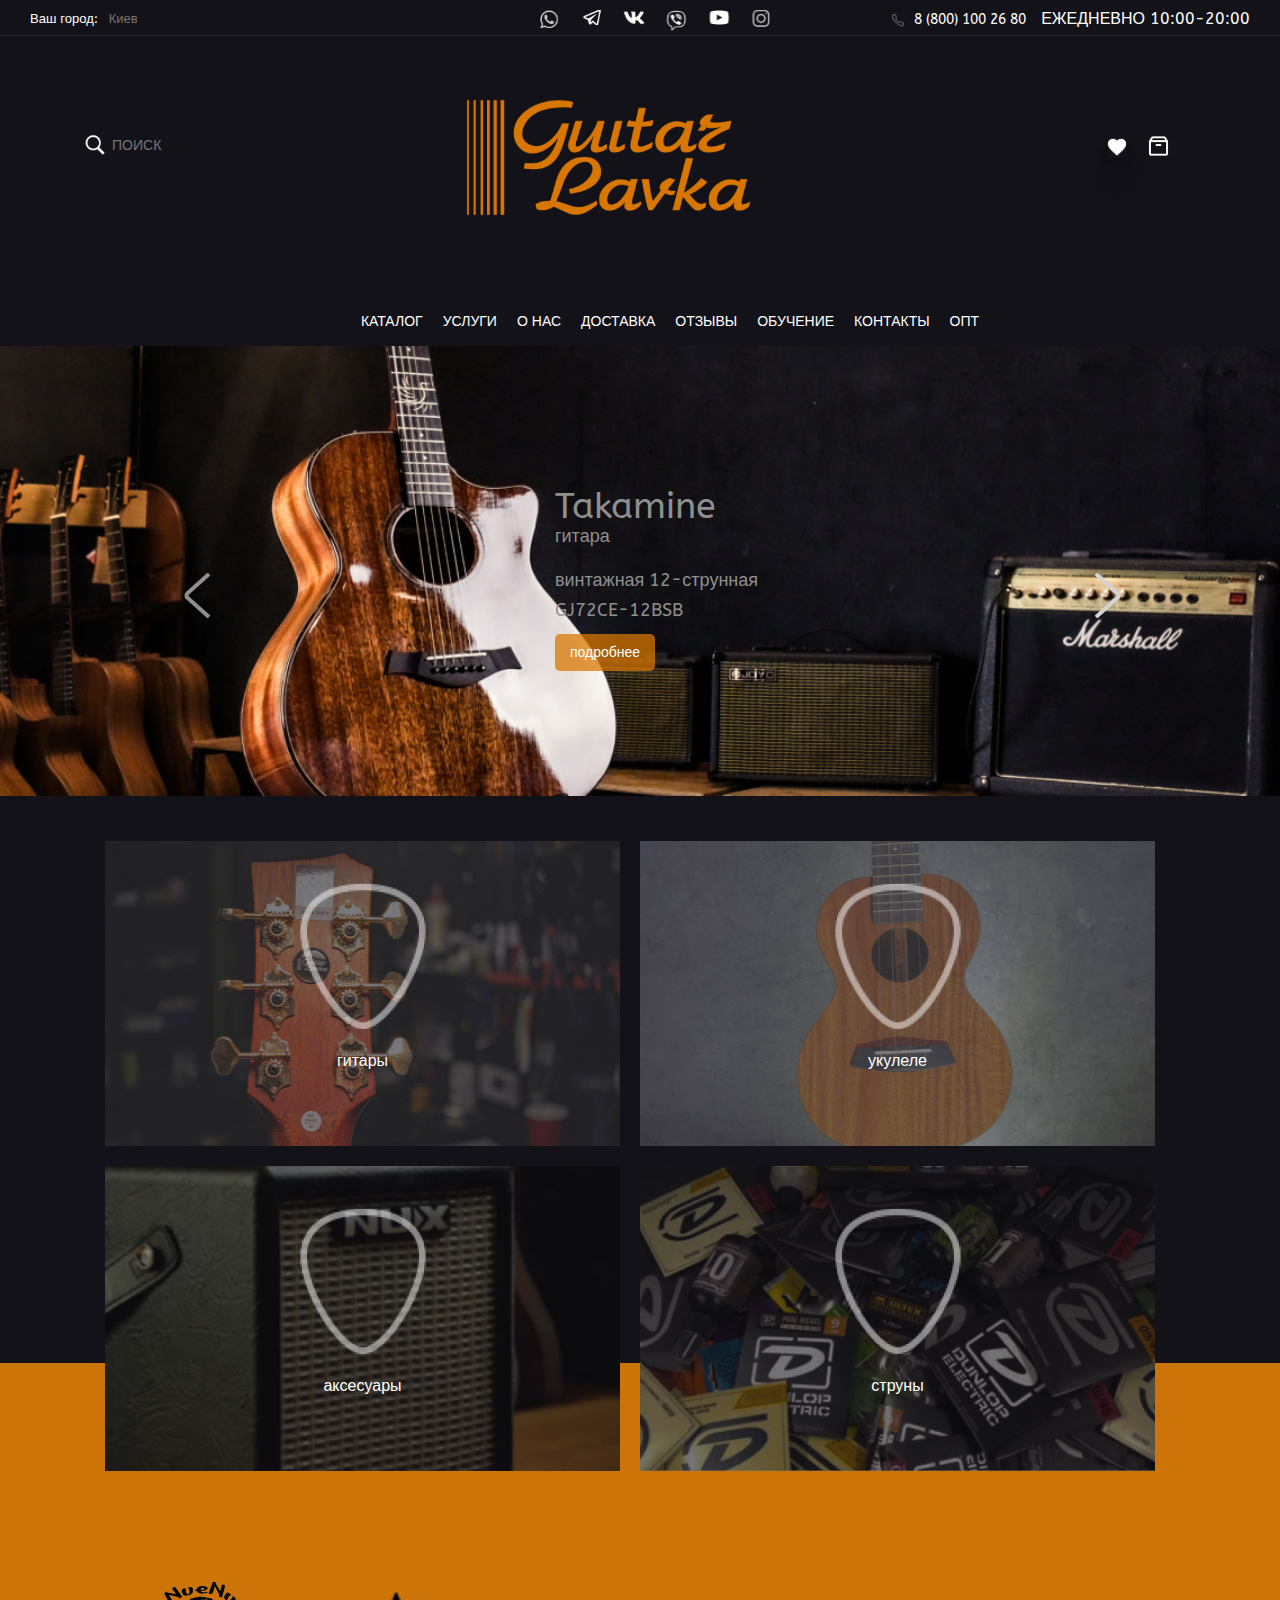
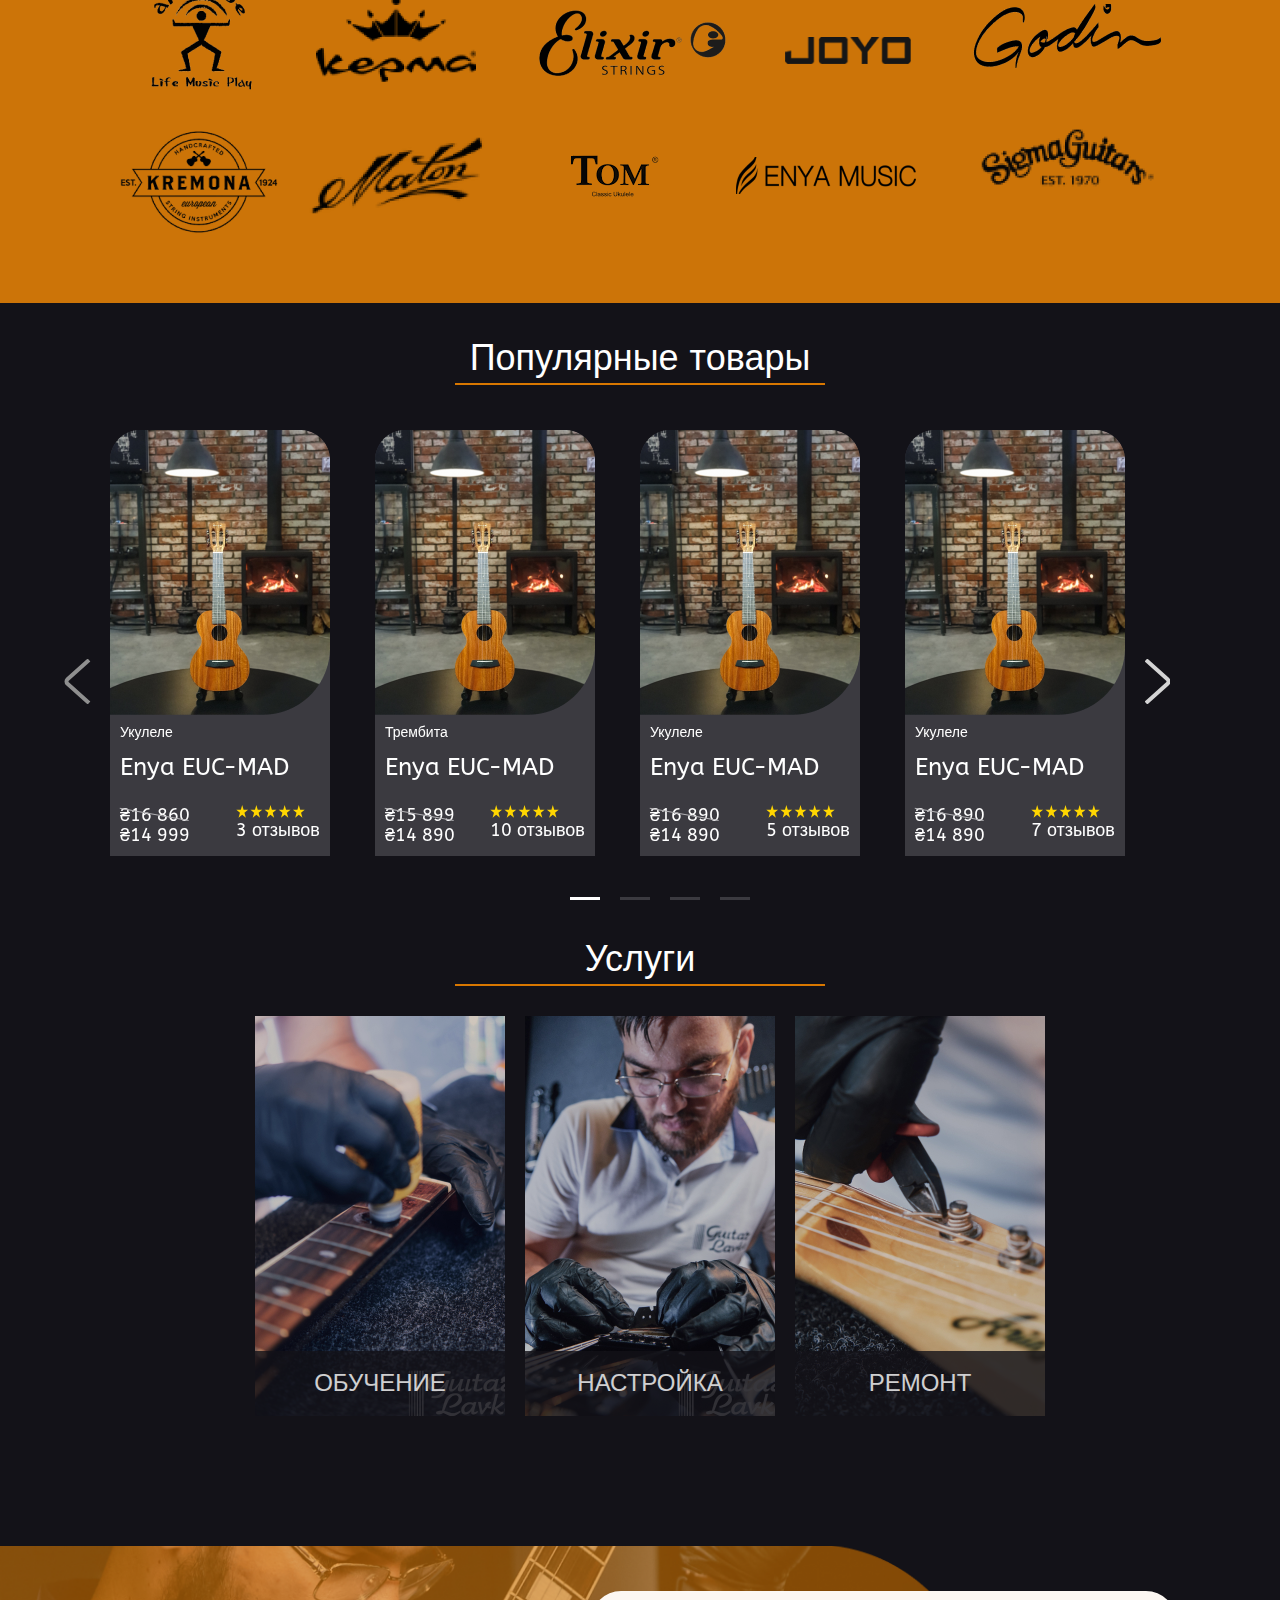
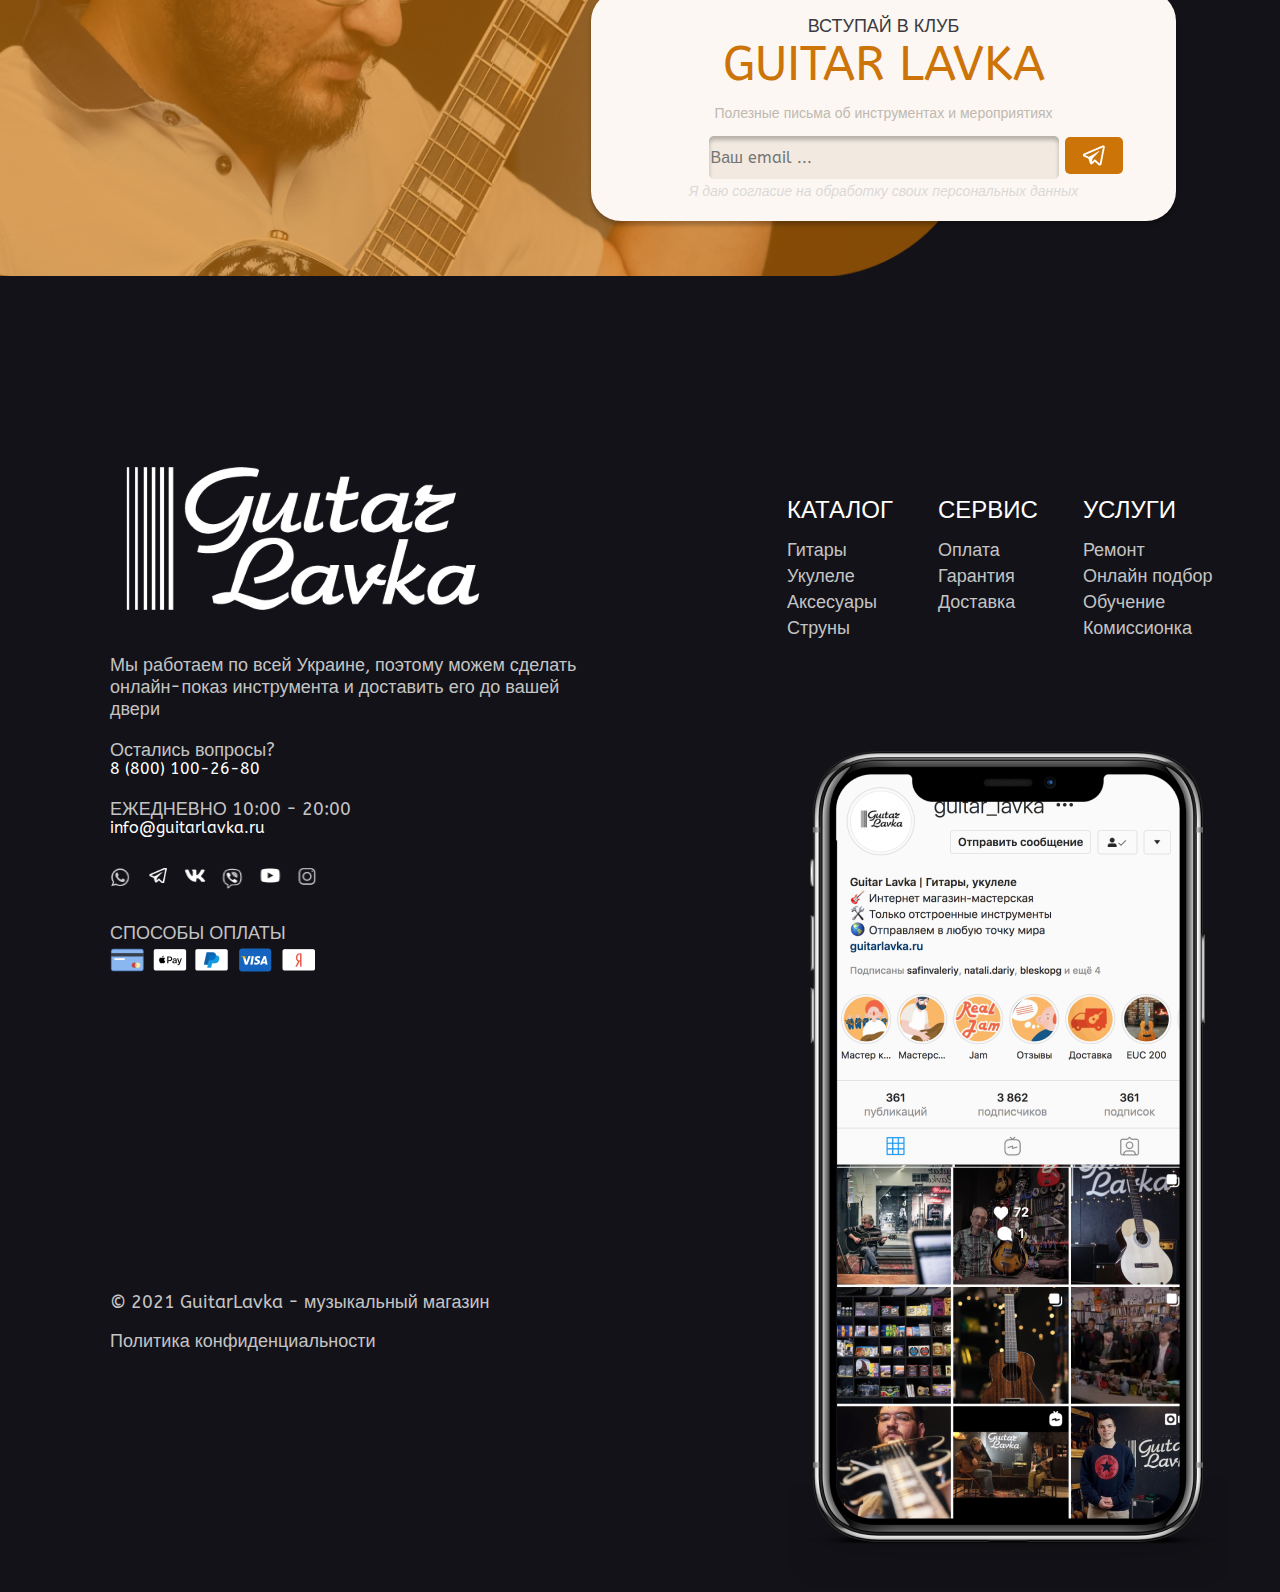
==== index.html @ f37e1b44 "Add files via upload" ====
<!DOCTYPE html>
<html lang="ru">

<head>
	<meta charset="UTF-8">
	<meta name="viewport" content="width=device-width, initial-scale=1.0">
	<meta http-equiv="X-UA-Compatible" content="ie=edge">
	<title>Guitar Lavka</title>
	<link rel="preconnect" href="https://fonts.googleapis.com">
	<link rel="preconnect" href="https://fonts.gstatic.com" crossorigin>
	<link href="https://fonts.googleapis.com/css2?family=ABeeZee&family=Doppio+One&display=swap" rel="stylesheet">
	<link rel="stylesheet" href="css/style.min.css">
</head>

<body>

	<header class="header">
		<div class="header__content">
			<div class="header__content-input">
				<form action="#" class="header__search-form">Ваш город:
					<input type="text" class="header__input" placeholder="Киев">
				</form>
			</div>
			<div class="header__socials">
				<ul class="header__socials-box">
					<li class="header__socials-list"><a href="#" class="header__socials-link">
							<img src="images/whatsapp.svg" alt="photo" class="footer__socials-img">
						</a></li>
					<li class="header__socials-list"><a href="#" class="header__socials-link">
							<img src="images/telegram.svg" alt="photo" class="footer__socials-img">
						</a></li>
					<li class="header__socials-list"><a href="#" class="header__socials-link">
							<img src="images/vkontakte.svg" alt="photo" class="footer__socials-img">
						</a></li>
					<li class="header__socials-list"><a href="#" class="header__socials-link">
							<img src="images/viber.svg" alt="photo" class="footer__socials-img">
						</a></li>
					<li class="header__socials-list"><a href="#" class="header__socials-link">
							<img src="images/youtube.svg" alt="photo" class="footer__socials-img">
						</a></li>
					<li class="header__socials-list"><a href="#" class="header__socials-link">
							<img src="images/instagram.svg" alt="photo" class="footer__socials-img">
						</a></li>
				</ul>
			</div>
			<div class="header__worktime">
				<a href="tel:88001002680" class="header__worktime-link"> 8 (800) 100 26 80</a> ЕЖЕДНЕВНО  10:00-20:00 </li>
			</div>
		</div>
	</header>
	 <section class="header__container">
		<div class="container">
			<div class="header__container-page">
				<div class="header__page-box">
					<form action="#" class="header__container-form">
						<input type="text" class="header__box-input" placeholder="ПОИСК">
					</form>
				</div>
				<div class="header__page-logo">
					<img src="images/guitar-logo.svg" alt="guitar-logo" class="page-logo">
				</div>
				<div class="header__page-widget">
					<div class="page__widget-heart">
						<img src="images/widget-heart.svg" alt="widget" class="widget-heart" id="root">
					</div>
					<div class="page__widget-box">
						<img src="images/widget-box.svg" alt="widget" class="widgetbox">
					</div>
				</div>
			</div>
			<nav class="header__page-menu">
				<ul class="page__menu-box">
					<li class="page__menu-list">
						<a href="catalog.html" class="page__menu-link">КАТАЛОГ</a>
					</li>
					<li class="page__menu-list">
						<a href="#" class="page__menu-link">УСЛУГИ</a>
					</li>
					<li class="page__menu-list">
						<a href="#" class="page__menu-link">О НАС</a>
					</li>
					<li class="page__menu-list">
						<a href="#" class="page__menu-link">ДОСТАВКА</a>
					</li>
					<li class="page__menu-list">
						<a href="#" class="page__menu-link">ОТЗЫВЫ</a>
					</li>
					<li class="page__menu-list">
						<a href="#" class="page__menu-link">ОБУЧЕНИЕ</a>
					</li>
					<li class="page__menu-list">
						<a href="#" class="page__menu-link">КОНТАКТЫ</a>
					</li>
					<li class="page__menu-list">
						<a href="#" class="page__menu-link">ОПТ</a>
					</li>
				</ul>
				<div class="box-menu">
					<div class="btnb not-active">
						<span class="burger__menu"></span>
						<span class="burger__menu"></span>
						<span class="burger__menu"></span>
					</div>
				</div>
			</nav>
		</div>
		<div class="header__container-slider">
			<div class="header__slider-box">
				<div class="header__slider-pic" style="background-image: url('./images/slider-guitar-bg.jpg');">
					<div class="header__slider-inner">
						<h3 class="header__slider-title">Takamine</h3>
						<h6 class="header__slider-subtitle">гитара</h6>
						<p class="header__slider-text">винтажная 12-струнная
							GJ72CE-12BSB</p>
						<a href="#" class="header__slider-btn">подробнее</a>
					</div>
				</div>
			</div>
			<div class="header__slider-box">
				<div class="header__slider-pic" style="background-image: url('./images/slider-kempa-bg.jpg');">
					<div class="header__slider-inner">
						<h3 class="header__slider-title">Trembita</h3>
						<h6 class="header__slider-subtitle">гитара</h6>
						<p class="header__slider-text">винтажная 12-струнная
							GJ72CE-12BSB</p>
						<a href="#" class="header__slider-btn">подробнее</a>
					</div>
				</div>
			</div>
			<div class="header__slider-box">
				<div class="header__slider-pic" style="background-image: url('./images/slider-guitar-bg.jpg');">
					<div class="header__slider-inner">
						<h3 class="header__slider-title">Takamine</h3>
						<h6 class="header__slider-subtitle">гитара</h6>
						<p class="header__slider-text">винтажная 12-струнная
							GJ72CE-12BSB</p>
						<a href="#" class="header__slider-btn">подробнее</a>
					</div>
				</div>
			</div>
			<div class="header__slider-box">
				<div class="header__slider-pic" style="background-image: url('./images/slider-kempa-bg.jpg');">
					<div class="header__slider-inner">
						<h3 class="header__slider-title">Trembita</h3>
						<h6 class="header__slider-subtitle">гитара</h6>
						<p class="header__slider-text">винтажная 12-струнная
							GJ72CE-12BSB</p>
						<a href="#" class="header__slider-btn">подробнее</a>
					</div>
				</div>
			</div>
		</div>
	</section>
	
	<section class="benefits">
		<div class="container">
			<div class="benefits__container">
				<div class="benefits__content">
					<div class="benefits__content-box">
						<div class="content__box-guitar" style="background-image: url('./images/guitar-box.jpg');">
							<div class="content__box-guitar--inner">
								<a href="#" class="content__box-mediator--link">
									<img src="images/mediator.png" alt="mediator" class="content__box-bg"></a>
									<p class="content__box-text">гитары</p>
							</div>
						</div>
						<div class="content__box-guitar" style="background-image: url('./images/accessories-box.jpg');">
							<div class="content__box-guitar--inner">
								<a href="#" class="content__box-mediator--link">
									<img src="images/mediator.png" alt="accessories" class="content__box-bg"></a>
									<p class="content__box-text">аксесуары</p>
							</div>
						</div>
					</div>
					<div class="benefits__content-holder">
						<div class="content__box-guitar" style="background-image: url('./images/ukulele-box.jpg');">
							<div class="content__box-guitar--inner">
								<a href="#" class="content__box-mediator--link">
									<img src="images/mediator.png" alt="ukulele" class="content__box-bg"></a>
									<p class="content__box-text">укулеле</p>
								
							</div>
						</div>
						<div class="content__box-guitar" style="background-image: url('./images/strings-box.jpg');">
							<div class="content__box-guitar--inner">
								<a href="#" class="content__box-mediator--link">
									<img src="images/mediator.png" alt="strings" class="content__box-bg"></a>
									<p class="content__box-text">струны</p>
							</div>
						</div>
					</div>
				</div>
			</div>
		</div>
		<div class="benefits__container-img" style="background-image: url('./images/benefits-bg.jpg');">
			<img src="images/benefits-brends.png" alt="benefits photo" class="benefits__img">
		</div>
	</section>

	<section class="goods">
		<div class="container">

			<div class="goods__content">
				<h4 class="box__title">Популярные товары</h4>
				<div class="goods__box-slider">

					<div class="goods__slider-inner">
						<img src="images/goods-slider.png" alt="goods slider" class="goods__slider-img">
						<div class="goods__slider-inner--page">
							<h6 class="goods__slider-subtitle">Укулеле </h6>
							<h3 class="goods__slider-title">Enya EUC-MAD</h3>
							<div class="goods__price-box--inner">
								<div class="goods__price-box">
									<p class="goods__slider-text goods__slider-text--del">₴16 860</p>
									<p class="goods__slider-text">₴14 999</p>
								</div>
								<div class="goods__price-stars">
									<img src="images/stars.svg" alt="stars" class="goods__slider-img">
									<p class="goods__slider-text">3 отзывов</p>
								</div>
							</div>
						</div>
					</div>
					<div class="goods__slider-inner">
						<img src="images/goods-slider.png" alt="goods slider" class="goods__slider-img">
						<div class="goods__slider-inner--page">
							<h6 class="goods__slider-subtitle">Трембита </h6>
							<h3 class="goods__slider-title">Enya EUC-MAD</h3>
							<div class="goods__price-box--inner">
								<div class="goods__price-box">
									<p class="goods__slider-text goods__slider-text--del">₴15 899</p>
									<p class="goods__slider-text">₴14 890</p>
								</div>
								<div class="goods__price-stars">
									<img src="images/stars.svg" alt="stars" class="goods__slider-img">
									<p class="goods__slider-text">10 отзывов</p>
								</div>
							</div>
						</div>
					</div>
					<div class="goods__slider-inner">
						<img src="images/goods-slider.png" alt="goods slider" class="goods__slider-img">
						<div class="goods__slider-inner--page">
							<h6 class="goods__slider-subtitle">Укулеле </h6>
							<h3 class="goods__slider-title">Enya EUC-MAD</h3>
							<div class="goods__price-box--inner">
								<div class="goods__price-box">
									<p class="goods__slider-text goods__slider-text--del">₴16 890</p>
									<p class="goods__slider-text">₴14 890</p>
								</div>
								<div class="goods__price-stars">
									<img src="images/stars.svg" alt="stars" class="goods__slider-img">
									<p class="goods__slider-text">5 отзывов</p>
								</div>
							</div>
						</div>
					</div>
					<div class="goods__slider-inner">
						<img src="images/goods-slider.png" alt="goods slider" class="goods__slider-img">
						<div class="goods__slider-inner--page">
							<h6 class="goods__slider-subtitle">Укулеле </h6>
							<h3 class="goods__slider-title">Enya EUC-MAD</h3>
							<div class="goods__price-box--inner">
								<div class="goods__price-box">
									<p class="goods__slider-text goods__slider-text--del">₴16 890</p>
									<p class="goods__slider-text">₴14 890</p>
								</div>
								<div class="goods__price-stars">
									<img src="images/stars.svg" alt="stars" class="goods__slider-img">
									<p class="goods__slider-text">7 отзывов</p>
								</div>
							</div>
						</div>
					</div>
					<div class="goods__slider-inner">
						<img src="images/goods-slider.png" alt="goods slider" class="goods__slider-img">
						<div class="goods__slider-inner--page">
							<h6 class="goods__slider-subtitle">Укулеле </h6>
							<h3 class="goods__slider-title">Enya EUC-MAD</h3>
							<div class="goods__price-box--inner">
								<div class="goods__price-box">
									<p class="goods__slider-text goods__slider-text--del">₴17 990</p>
									<p class="goods__slider-text">₴14 890</p>
								</div>
								<div class="goods__price-stars">
									<img src="images/stars.svg" alt="stars" class="goods__slider-img">
									<p class="goods__slider-text">7 отзывов</p>
								</div>
							</div>
						</div>
					</div>
					<div class="goods__slider-inner">
						<img src="images/goods-slider.png" alt="goods slider" class="goods__slider-img">
						<div class="goods__slider-inner--page">
							<h6 class="goods__slider-subtitle">Укулеле </h6>
							<h3 class="goods__slider-title">Enya EUC-MAD</h3>
							<div class="goods__price-box--inner">
								<div class="goods__price-box">
									<p class="goods__slider-text goods__slider-text--del">₴20 800</p>
									<p class="goods__slider-text">₴14 890</p>
								</div>
								<div class="goods__price-stars">
									<img src="images/stars.svg" alt="stars" class="goods__slider-img">
									<p class="goods__slider-text">8 отзывов</p>
								</div>
							</div>
						</div>
					</div>
					<div class="goods__slider-inner">
						<img src="images/goods-slider.png" alt="goods slider" class="goods__slider-img">
						<div class="goods__slider-inner--page">
							<h6 class="goods__slider-subtitle">Укулеле </h6>
							<h3 class="goods__slider-title">Enya EUC-MAD</h3>
							<div class="goods__price-box--inner">
								<div class="goods__price-box">
									<p class="goods__slider-text goods__slider-text--del">₴19 200</p>
									<p class="goods__slider-text">₴14 890</p>
								</div>
								<div class="goods__price-stars">
									<img src="images/stars.svg" alt="stars" class="goods__slider-img">
									<p class="goods__slider-text">7 отзывов</p>
								</div>
							</div>
						</div>
					</div>
				</div>
			</div>
		</div>
	</section>
	
	<section class="services">
		<div class="container">
			<div class="services__content">
				<h4 class="box__title">Услуги</h4>
				<div class="services__content-box">
					<div class="services__content-img"
						style="background-image: url('./images/guitar-services-education.jpg');">
						<a href="#" class="services__content-title">ОБУЧЕНИЕ</a>
						<p class="services__content-text">В нашей гитарной мастерской мы оказываем полный спектр услуг по
							ремонту и обслуживанию музыкальных инструментов, в том числе и изготовление на заказ.
							<a href="#" class="services__content-btn">ПОКАЗАТЬ ЕЩЁ</a>
						</p>
					</div>
					<div class="services__content-img"
						style="background-image: url('./images/guitar-services-setting.jpg');">
						<a href="#" class="services__content-title">НАСТРОЙКА</a>
						<p class="services__content-text">В нашей гитарной мастерской мы оказываем полный спектр услуг по
							ремонту и обслуживанию музыкальных инструментов, в том числе и изготовление на заказ.
							<a href="#" class="services__content-btn">ПОКАЗАТЬ ЕЩЁ</a>
						</p>
					</div>
					<div class="services__content-img" style="background-image: url('./images/guitar-services-repair.jpg');">
						<a href="#" class="services__content-title">РЕМОНТ</a>
						<p class="services__content-text">В нашей гитарной мастерской мы оказываем полный спектр услуг по
							ремонту и обслуживанию музыкальных инструментов, в том числе и изготовление на заказ.
							<a href="#" class="services__content-btn">ПОКАЗАТЬ ЕЩЁ</a>
						</p>
					</div>
				</div>
			</div>
		</div>
		<div class="services__holder-img" style="background-image: url('./images/services-footer.png')" ;>
			<div class="services__holder-regestration">
				<h6 class="services__holder-subtitle">ВСТУПАЙ В КЛУБ </h6>
				<h2 class="services__holder-title">GUITAR LAVKA</h2>
				<p class="services__holder-text">Полезные письма об инструментах и мероприятиях</p>
				<form action="#" class="services__holder-form">
					<input type="text" class="services__holder-input" placeholder="Ваш email ... ">
					<button type="button" class="services__holder-btn">
						<img src="images/telegram-input-icon.png" alt="telegram icon" class="services__holder-btn-img">
					</button>
				</form>
				<a href="#" class="services__holder-text-tiny">Я даю согласие на обработку своих персональных данных</a>
			</div>
		</div>
	</section>
		
	<footer class="footer">
		<div class="container">
			<div class="footer__content-container">
				<div class="footer__content">
					<div class="footer__content-page">
						<img src="images/footer-logo.svg" alt="footer logo" class="footer__content-img">
						<p class="footer__content-text">Мы работаем по всей Украине,
							поэтому можем сделать онлайн-показ
							инструмента и доставить его до вашей двери</p>
						<p class="footer__content-tel">Остались вопросы?</p>
						<a href="tel:88001002680" class="footer__content-tel-link">8 (800) 100-26-80</a>
						<p class="footer__content-tel">ЕЖЕДНЕВНО 10:00 - 20:00</p>
						<a href="mailto:info@guitarlavka.ru" class="footer__content-tel-link">info@guitarlavka.ru</a>
					</div>
					<div class="footer__socials">
						<ul class="footer__socials-box">
							<li class="footer__socials-list"><a href="#" class="footer__socials-link">
									<img src="images/whatsapp.svg" alt="photo" class="header__socials-img">
								</a></li>
							<li class="footer__socials-list"><a href="#" class="footer__socials-link">
									<img src="images/telegram.svg" alt="photo" class="header__socials-img">
								</a></li>
							<li class="footer__socials-list"><a href="#" class="footer__socials-link">
									<img src="images/vkontakte.svg" alt="photo" class="header__socials-img">
								</a></li>
							<li class="footer__socials-list"><a href="#" class="footer__socials-link">
									<img src="images/viber.svg" alt="photo" class="header__socials-img">
								</a></li>
							<li class="footer__socials-list"><a href="#" class="footer__socials-link">
									<img src="images/youtube.svg" alt="photo" class="header__socials-img">
								</a></li>
							<li class="footer__socials-list"><a href="#" class="footer__socials-link">
									<img src="images/instagram.svg" alt="photo" class="header__socials-img">
								</a></li>
						</ul>
					</div>
					<div class="footer__content-repayment">
						<h5 class="footer__content-repayment--title">СПОСОБЫ ОПЛАТЫ</h5>
						<ul class="footer__content-repayment--box">
							<li class="footer__content-repayment--list">
								<a href="#" class="footer__content-repayment--link">
									<img src="images/repayment-master-cart.png" alt="repayment"
										class="footer__content-repayment--img"></a>
							</li>
							<li class="footer__content-repayment--list">
								<a href="#" class="footer__content-repayment--link">
									<img src="images/repayment-pay.png" alt="repayment"
										class="footer__content-repayment--img"></a>
							</li>
							<li class="footer__content-repayment--list">
								<a href="#" class="footer__content-repayment--link">
									<img src="images/repayment-paypal.png" alt="repayment"
										class="footer__content-repayment--img"></a>
							</li>
							<li class="footer__content-repayment--list">
								<a href="#" class="footer__content-repayment--link">
									<img src="images/repayment-visa.png" alt="repayment"
										class="footer__content-repayment--img"></a>
							</li>
							<li class="footer__content-repayment--list">
								<a href="#" class="footer__content-repayment--link">
									<img src="images/repayment-yandex.png" alt="repayment"
										class="footer__content-repayment--img"></a>
							</li>
						</ul>
					</div>
					<div class="footer__privacy-policy">
						<p class="footer__privacy-policy-text">© 2021 GuitarLavka - музыкальный магазин
						</p>
						<a href="#" class="footer__privacy-policy-link">
							Политика конфиденциальности
						</a>
					</div>
				</div>
				<div class="footer__content-inner">
					<div class="footer__content-inner-menu">
						<div class="footer__content-inner">
							<h4 class="footer__content-catalog--title">КАТАЛОГ</h4>
							<ul class="footer__content-catalog--box">
								<li class="footer__content-catalog--list">
									<a href="#" class="footer__content-catalog--link">Гитары</a>
								</li>
								<li class="footer__content-catalog--list">
									<a href="#" class="footer__content-catalog--link">Укулеле</a>
								</li>
								<li class="footer__content-catalog--list">
									<a href="#" class="footer__content-catalog--link">Аксесуары</a>
								</li>
								<li class="footer__content-catalog--list">
									<a href="#" class="footer__content-catalog--link">Струны</a>
								</li>
							</ul>
						</div>
						<div class="footer__content-inner">
							<h4 class="footer__content-catalog--title">СЕРВИС</h4>
							<ul class="footer__content-catalog--box">
								<li class="footer__content-catalog--list">
									<a href="#" class="footer__content-catalog--link">Оплата</a>
								</li>
								<li class="footer__content-catalog--list">
									<a href="#" class="footer__content-catalog--link">Гарантия</a>
								</li>
								<li class="footer__content-catalog--list">
									<a href="#" class="footer__content-catalog--link">Доставка</a>
								</li>
							</ul>
						</div>
						<div class="footer__content-sinner">
							<h4 class="footer__content-catalog--title">УСЛУГИ</h4>
							<ul class="footer__content-catalog--box">
								<li class="footer__content-catalog--list">
									<a href="#" class="footer__content-catalog--link">Ремонт</a>
								</li>
								<li class="footer__content-catalog--list">
									<a href="#" class="footer__content-catalog--link">Онлайн подбор</a>
								</li>
								<li class="footer__content-catalog--list">
									<a href="#" class="footer__content-catalog--link">Обучение</a>
								</li>
								<li class="footer__content-catalog--list">
									<a href="#" class="footer__content-catalog--link">Комиссионка</a>
								</li>
							</ul>
						</div>
					</div>
					<div class="footer__phone-img">
						<a href="#" class="footer__phone-link">
							<img src="images/footer-phone-img.png" alt="phone photo" class="phone__img">
						</a>
					</div>
				</div>
			</div>
		</div>
	</footer>




	<script src="https://ajax.googleapis.com/ajax/libs/jquery/3.4.1/jquery.min.js"></script>
	<script src="js/libs.min.js"></script>
	<script src="js/main.js"></script>
</body>

</html>
---- css/style.min.css ----
/*! normalize.css v8.0.1 | MIT License | github.com/necolas/normalize.css */html{line-height:1.15;-webkit-text-size-adjust:100%}body{margin:0}main{display:block}h1{font-size:2em;margin:.67em 0}hr{-webkit-box-sizing:content-box;box-sizing:content-box;height:0;overflow:visible}pre{font-family:monospace,monospace;font-size:1em}a{background-color:transparent}abbr[title]{border-bottom:none;text-decoration:underline;-webkit-text-decoration:underline dotted;text-decoration:underline dotted}b,strong{font-weight:bolder}code,kbd,samp{font-family:monospace,monospace;font-size:1em}small{font-size:80%}sub,sup{font-size:75%;line-height:0;position:relative;vertical-align:baseline}sub{bottom:-0.25em}sup{top:-0.5em}img{border-style:none}button,input,optgroup,select,textarea{font-family:inherit;font-size:100%;line-height:1.15;margin:0}button,input{overflow:visible}button,select{text-transform:none}button,[type=button],[type=reset],[type=submit]{-webkit-appearance:button}button::-moz-focus-inner,[type=button]::-moz-focus-inner,[type=reset]::-moz-focus-inner,[type=submit]::-moz-focus-inner{border-style:none;padding:0}button:-moz-focusring,[type=button]:-moz-focusring,[type=reset]:-moz-focusring,[type=submit]:-moz-focusring{outline:1px dotted ButtonText}fieldset{padding:.35em .75em .625em}legend{-webkit-box-sizing:border-box;box-sizing:border-box;color:inherit;display:table;max-width:100%;padding:0;white-space:normal}progress{vertical-align:baseline}textarea{overflow:auto}[type=checkbox],[type=radio]{-webkit-box-sizing:border-box;box-sizing:border-box;padding:0}[type=number]::-webkit-inner-spin-button,[type=number]::-webkit-outer-spin-button{height:auto}[type=search]{-webkit-appearance:textfield;outline-offset:-2px}[type=search]::-webkit-search-decoration{-webkit-appearance:none}::-webkit-file-upload-button{-webkit-appearance:button;font:inherit}details{display:block}summary{display:list-item}template{display:none}[hidden]{display:none}.slick-slider{position:relative;display:block;-webkit-box-sizing:border-box;box-sizing:border-box;-webkit-user-select:none;-moz-user-select:none;-ms-user-select:none;user-select:none;-webkit-touch-callout:none;-khtml-user-select:none;-ms-touch-action:pan-y;touch-action:pan-y;-webkit-tap-highlight-color:transparent}.slick-list{position:relative;display:block;overflow:hidden;margin:0;padding:0}.slick-list:focus{outline:none}.slick-list.dragging{cursor:pointer;cursor:hand}.slick-slider .slick-track,.slick-slider .slick-list{-webkit-transform:translate3d(0, 0, 0);-ms-transform:translate3d(0, 0, 0);transform:translate3d(0, 0, 0)}.slick-track{position:relative;top:0;left:0;display:block;margin-left:auto;margin-right:auto}.slick-track:before,.slick-track:after{display:table;content:""}.slick-track:after{clear:both}.slick-loading .slick-track{visibility:hidden}.slick-slide{display:none;float:left;height:100%;min-height:1px}[dir=rtl] .slick-slide{float:right}.slick-slide img{display:block}.slick-slide.slick-loading img{display:none}.slick-slide.dragging img{pointer-events:none}.slick-initialized .slick-slide{display:block}.slick-loading .slick-slide{visibility:hidden}.slick-vertical .slick-slide{display:block;height:auto;border:1px solid transparent}.slick-arrow.slick-hidden{display:none}*,*::after,*::before{-webkit-box-sizing:border-box;box-sizing:border-box}body{font-family:"ABeeZee",sans-serif;font-weight:400;color:#fff;background:#131218;-webkit-tap-highlight-color:transparent}button{background:transparent;border:none;color:#fff}.container{max-width:1090px;padding:0 15px;margin:0 auto}* ul,* li{list-style:none}a{text-decoration:none;color:inherit}.header__content{display:-webkit-box;display:-ms-flexbox;display:flex;-webkit-box-pack:justify;-ms-flex-pack:justify;justify-content:space-between;padding:10px 30px 0;border-bottom:1px solid #242424}.header__search-form{font-style:normal;font-weight:400;font-size:13px;line-height:15px}.header__input{background:transparent;border:none;color:#fff;font-style:normal;font-weight:400;font-size:13px;line-height:15px}.header__input::-webkit-input-placeholder{padding-left:5px}.header__input::-moz-placeholder{padding-left:5px}.header__input:-ms-input-placeholder{padding-left:5px}.header__input::-ms-input-placeholder{padding-left:5px}.header__input::placeholder{padding-left:5px}.header__socials-box{display:-webkit-box;display:-ms-flexbox;display:flex;margin:0 auto;position:relative;left:50px}.header__socials-list{margin-left:20px}.header__worktime-link{font-style:normal;font-weight:400;font-size:14px;line-height:17px;margin-right:10px}.header__worktime-link::before{content:url("../images/phone-icon.svg");position:relative;right:5px;top:3px}.header__container-page{display:-webkit-box;display:-ms-flexbox;display:flex;-webkit-box-pack:justify;-ms-flex-pack:justify;justify-content:space-between}.header__page-box{position:relative}.header__container-form::before{content:url("../images/search-icon.svg");display:inline-block;position:absolute;bottom:135px;left:-25px}.catalog__vertical-form::before{content:url("../images/search-icon.svg");display:inline-block;position:absolute;bottom:40px;left:-30px}.header__box-input{margin-top:100px;background:transparent;border:none;color:#fff;font-style:normal;font-weight:400;font-size:14px;position:absolute;line-height:14px}.header__page-widget{display:-webkit-box;display:-ms-flexbox;display:flex;padding-top:100px}.page__widget-heart{margin-right:20px}.widget-heart{font-size:2rem;-webkit-transition:all .1s ease-in;-o-transition:all .1s ease-in;transition:all .1s ease-in;cursor:pointer;gap:.5em;-webkit-box-shadow:0px 1.7px 2.2px rgba(0,0,0,.02),0px 4px 5.3px rgba(0,0,0,.028),0px 7.5px 10px rgba(0,0,0,.035),0px 13.4px 17.9px rgba(0,0,0,.042),0px 25.1px 33.4px rgba(0,0,0,.05),0px 60px 80px rgba(0,0,0,.07);box-shadow:0px 1.7px 2.2px rgba(0,0,0,.02),0px 4px 5.3px rgba(0,0,0,.028),0px 7.5px 10px rgba(0,0,0,.035),0px 13.4px 17.9px rgba(0,0,0,.042),0px 25.1px 33.4px rgba(0,0,0,.05),0px 60px 80px rgba(0,0,0,.07)}.widget-heart:active{-webkit-transform:scale(1.51);-ms-transform:scale(1.51);transform:scale(1.51)}.widgetbox{cursor:pointer}.page__menu-box{display:-webkit-box;display:-ms-flexbox;display:flex;-webkit-box-pack:center;-ms-flex-pack:center;justify-content:center}.page__menu-list{margin-left:20px}.page__menu-link{font-style:normal;font-weight:400;font-size:14px;line-height:17px}.header__slider-pic{background-repeat:no-repeat;background-size:cover;background-position:center top;height:50vh}.header__slider-inner{right:0;left:100px;text-align:left;display:inline-block;position:absolute;margin:140px auto;max-width:270px}.header__slider-title{font-style:normal;font-weight:400;font-size:36px;line-height:40px;color:#8f8f8f;margin:0}.header__slider-subtitle{font-style:normal;font-weight:400;font-size:18px;color:#8f8f8f;margin:0}.header__slider-text{font-style:normal;font-weight:400;font-size:18px;line-height:30px;color:#8f8f8f}.header__slider-btn{font-style:normal;font-weight:400;font-size:14px;line-height:16px;color:#fff;background:rgba(216,119,0,.74);border-radius:5px;padding:10px 15px}.slider-arrows__right{position:absolute;z-index:10;top:50%;left:175px;cursor:pointer}.slider-arrows__left{right:160px;top:50%;position:absolute;cursor:pointer}.benefits__content{display:-webkit-box;display:-ms-flexbox;display:flex;-webkit-box-pack:center;-ms-flex-pack:center;justify-content:center;margin:20px;z-index:11}.content__box-guitar{background-repeat:no-repeat;background-size:cover;background-position:center;position:relative;width:515px;height:305px;margin:20px 20px 0 0;z-index:15}.content__box-guitar--inner{text-align:center;padding-top:40px;z-index:20}.content__box-mediator--link{opacity:.5;-webkit-transition:all 2s,ease-in 1.5s;-o-transition:all 2s,ease-in 1.5s;transition:all 2s,ease-in 1.5s}.content__box-mediator--link:hover{content:url(../images/mediator-bg-end.png);max-width:128px;opacity:1}.benefits__container-img{width:100%;height:60vh;margin-top:-10%}.benefits__img{margin:0 auto;display:inherit;position:relative;bottom:-40%}.box__title{text-align:center;font-style:normal;font-weight:400;font-size:36px;line-height:50px;width:370px;border-bottom:2px solid #d87700;margin:30px auto}.goods__slider-inner{max-width:83%;cursor:pointer;display:inline-block;background:#3b3a40;border-radius:30px 30px 0px 0px}.goods__slider-inner--page{padding:0 10px 10px}.goods__slider-subtitle{font-style:normal;font-weight:400;font-size:14px;line-height:35px;margin:0}.goods__slider-title{font-style:normal;font-weight:400;font-size:24px;line-height:35px;margin:0}.goods__price-box--inner{display:-webkit-box;display:-ms-flexbox;display:flex;margin-top:20px;position:relative}.goods__slider-text{font-style:normal;font-weight:400;font-size:18px;margin:0}.goods__slider-text--del::before{border-bottom:1px solid #b1b0b3;position:absolute;content:"";width:35%;height:24%;-webkit-transform:rotate(10deg);-ms-transform:rotate(10deg);transform:rotate(10deg)}.goods__price-stars{margin:0 auto;position:absolute;text-align:right;right:0}.slider-arrows__right--goods{position:absolute;z-index:10;top:50%;left:-55px;cursor:pointer}.slider-arrows__left--goods{right:0;top:50%;position:absolute;cursor:pointer}.slider__dots{margin:30px 0 0;text-align:center;list-style:none}.slider__dots li{list-style:none;display:inline-block;margin:0 10px;overflow:hidden;border-bottom:3px solid #3b3a40}.slider__dots .slick-active{border-color:#fff;background:#fff}.slider__dots img{display:block}.slick-dots{list-style:none}.slick-dots li{overflow:hidden;cursor:pointer;width:30px;height:1px}.slick-dots li button{display:none}.services__content{-webkit-transition:all 1s,ease-in 2s;-o-transition:all 1s,ease-in 2s;transition:all 1s,ease-in 2s}.services__content-box{display:-webkit-box;display:-ms-flexbox;display:flex;-webkit-box-pack:center;-ms-flex-pack:center;justify-content:center;-webkit-transition:all 2s,ease-in 1.5s;-o-transition:all 2s,ease-in 1.5s;transition:all 2s,ease-in 1.5s;opacity:.8}.services__content-img{background-size:cover;background-repeat:no-repeat;background-position:center;-webkit-transition:all 2s,ease-in 1.5s;-o-transition:all 2s,ease-in 1.5s;transition:all 2s,ease-in 1.5s;position:relative;margin-left:20px;width:250px;height:400px}.services__content-img:hover .services__content-text,.services__content-img:hover .services__content-btn{display:block}.services__content-img:hover .services__content-title{display:none}.services__content-title{position:absolute;text-align:center;margin:0 auto;cursor:pointer;bottom:0;left:0;right:0;font-style:normal;font-weight:400;font-size:24px;line-height:35px;background:rgba(19,18,24,.8);padding:15px 20px;display:block}.services__content-text{font-style:normal;font-weight:400;font-size:18px;line-height:30px;padding:20px 15px 0;position:relative;margin:0 auto;height:100%;display:none;background:rgba(19,18,24,.8)}.services__content-btn{position:absolute;bottom:15px;margin:0 auto;left:0;right:0;text-align:center;font-style:normal;font-weight:400;font-size:18px;line-height:30px;color:#ea8305;display:none}.services__holder-img{background-size:cover;background-repeat:no-repeat;background-position:center;position:relative;height:330px;max-width:980px;margin-top:130px}.services__holder-regestration{width:585px;height:230px;position:absolute;right:-20%;top:45px;color:#000;background:#fcf7f2;-webkit-box-shadow:0px 4px 4px rgba(0,0,0,.25);box-shadow:0px 4px 4px rgba(0,0,0,.25);border-radius:30px}.services__holder-subtitle{font-style:normal;font-weight:400;font-size:18px;text-align:center;color:#3b3a40;margin:25px auto 0}.services__holder-title{font-style:normal;font-weight:400;font-size:48px;text-align:center;color:#cc7408;margin:0}.services__holder-text{font-style:normal;font-weight:400;font-size:14px;text-align:center;color:#bfb9b1}.services__holder-form{text-align:center;margin:0 auto;right:26px}.services__holder-input{width:350px;height:43px;border:none;background:#f2eae0;-webkit-box-shadow:inset 0px 4px 4px rgba(0,0,0,.25);box-shadow:inset 0px 4px 4px rgba(0,0,0,.25);border-radius:5px}.services__holder-btn{position:absolute;border:none;cursor:pointer}.services__holder-btn-img{border:none;background:#cc7408;position:absolute;border-radius:5px;padding:5px 15px}.services__holder-text-tiny{font-style:italic;font-weight:400;font-size:14px;color:rgba(196,196,196,.6);text-align:center;position:absolute;margin-top:5px;left:0;right:0}.footer__content-container{display:-webkit-box;display:-ms-flexbox;display:flex;margin-top:170px}.footer__catalog-container{margin-top:100px}.footer__content{position:relative;margin-right:200px}.footer__content-text{font-style:normal;font-weight:400;font-size:18px;line-height:22px;color:#c4c4c4;width:477px}.footer__content-tel{font-style:normal;font-weight:400;font-size:18px;color:#c4c4c4;margin:20px auto 0}.footer__socials-box{display:-webkit-box;display:-ms-flexbox;display:flex;padding:0;margin-top:30px}.footer__socials-list+.footer__socials-list{margin-left:15px}.footer__content-repayment--title{font-style:normal;font-weight:400;font-size:18px;color:#c4c4c4;margin:30px auto 0}.footer__content-repayment--box{display:-webkit-box;display:-ms-flexbox;display:flex;-webkit-box-align:center;-ms-flex-align:center;align-items:center;padding:0;margin:0 auto}.footer__content-repayment--list{margin-right:8px}.footer__privacy-policy{position:absolute;bottom:240px}.footer__privacy-policy-text{font-style:normal;font-weight:400;font-size:18px;line-height:21px;color:#c4c4c4}.footer__privacy-policy-link{font-style:normal;font-weight:400;font-size:18px;line-height:21px;color:#c4c4c4}.footer__content-inner-menu{display:-webkit-box;display:-ms-flexbox;display:flex}.footer__content-inner{margin-right:45px}.footer__content-catalog--title{font-style:normal;font-weight:400;font-size:24px;line-height:28px;color:#fff;margin:50px auto 0}.footer__content-catalog--box{padding:0}.footer__content-catalog--list{margin-top:5px}.footer__content-catalog--link{font-style:normal;font-weight:400;font-size:18px;line-height:21px;color:#c4c4c4}.footer__phone-img{margin-top:90px}.header__catalog-form::before{bottom:45px;margin-left:20px}.header__catalog-input{width:800px;height:40px;border-radius:10px;position:relative;background:#48474c;margin-left:20px;font-style:normal;font-weight:400;font-size:17px;line-height:17px;padding:0 10px}.header__catalog-input::-webkit-input-placeholder{font-size:14px;padding:0 10px;color:rgba(255,255,255,.6)}.header__catalog-input::-moz-placeholder{font-size:14px;padding:0 10px;color:rgba(255,255,255,.6)}.header__catalog-input:-ms-input-placeholder{font-size:14px;padding:0 10px;color:rgba(255,255,255,.6)}.header__catalog-input::-ms-input-placeholder{font-size:14px;padding:0 10px;color:rgba(255,255,255,.6)}.header__catalog-input::placeholder{font-size:14px;padding:0 10px;color:rgba(255,255,255,.6)}.page__logo-catalog{width:190px;margin-top:50px;margin-left:25px}.catalog__page-widget{padding-top:110px;margin-left:20px}.header__container-catalog{height:180px;-webkit-box-pack:none;-ms-flex-pack:none;justify-content:none}.page-catalog__menu-box{display:-webkit-box;display:-ms-flexbox;display:flex;margin-top:-15px}.catalog__menu-list{font-style:normal;font-weight:400;font-size:13px;line-height:15px;color:rgba(255,255,255,.6)}.catalog__menu-list span{padding:0 5px}.catalog__content-inner{float:left;margin-left:30px;width:132px}.catalog__caption{font-style:normal;font-weight:400;font-size:24px;line-height:35px}.catalog__content-one{width:212px}.catalog__content-box{padding:0;position:relative}.catalog__title-content{font-style:normal;font-weight:400;font-size:14px;line-height:17px}.catalog__content-sidebar{display:-webkit-box;display:-ms-flexbox;display:flex;height:20px;margin-top:10px}.catalog__content-sidebar--img{height:30px}.catalog__content-list{margin-top:10px}.catalog__content-link{font-style:normal;font-weight:400;font-size:14px;line-height:30px;color:#c4c4c4}.catalog__content-link:hover{-webkit-transition:all .7s,ease-in .5s;-o-transition:all .7s,ease-in .5s;transition:all .7s,ease-in .5s;color:#ea8305}.catalog__content-box--guitar,.catalog__content-box--ukulele,.catalog__content-box--accessories,.catalog__content-box--strings{display:none;margin-top:30px;padding:0}.catalog__content-icon--up,.catalog__content-sidebar--up,.catalog__content-accessories--up,.catalog__content-strings--up{position:absolute;left:170px;margin-top:6px;cursor:pointer}.catalog__content-icon--down,.catalog__content-sidebar--down,.catalog__content-accessories--down,.catalog__content-strings--down{position:absolute;left:162px;margin-top:14px;cursor:pointer;display:none}.catalog__content-two{margin-top:30px}.filters__content{display:-webkit-box;display:-ms-flexbox;display:flex;-webkit-box-align:center;-ms-flex-align:center;align-items:center;color:rgba(255,255,255,.6)}.filters__content-title{margin-right:45px}.filters__title{font-style:normal;font-weight:400;font-size:24px;line-height:35px;color:#ea8305}.filters__content-text{margin-right:45px}.filters__text{font-style:normal;font-weight:400;font-size:14px;line-height:17px}.filters__label{margin-right:70px}.filters__input-label{width:24px;height:24px;position:absolute;margin-left:7px}.filters__form-text{margin-right:45px}.filters__input-text{width:140px;background:rgba(196,196,196,.3);border-radius:5px;color:#fff;padding:0 10px}.filters__input-text::-webkit-input-placeholder{font-style:normal;font-weight:400;font-size:14px;line-height:17px;color:rgba(255,255,255,.6)}.filters__input-text::-moz-placeholder{font-style:normal;font-weight:400;font-size:14px;line-height:17px;color:rgba(255,255,255,.6)}.filters__input-text:-ms-input-placeholder{font-style:normal;font-weight:400;font-size:14px;line-height:17px;color:rgba(255,255,255,.6)}.filters__input-text::-ms-input-placeholder{font-style:normal;font-weight:400;font-size:14px;line-height:17px;color:rgba(255,255,255,.6)}.filters__input-text::placeholder{font-style:normal;font-weight:400;font-size:14px;line-height:17px;color:rgba(255,255,255,.6)}.filters__form-number{margin-right:40px}.filters__input-number{width:62px;background:rgba(196,196,196,.3);border-radius:5px;color:rgba(255,255,255,.6);padding:0 20px}.filters__input-number::-webkit-input-placeholder{font-style:normal;font-weight:400;font-size:14px;line-height:17px;color:rgba(255,255,255,.6)}.filters__input-number::-moz-placeholder{font-style:normal;font-weight:400;font-size:14px;line-height:17px;color:rgba(255,255,255,.6)}.filters__input-number:-ms-input-placeholder{font-style:normal;font-weight:400;font-size:14px;line-height:17px;color:rgba(255,255,255,.6)}.filters__input-number::-ms-input-placeholder{font-style:normal;font-weight:400;font-size:14px;line-height:17px;color:rgba(255,255,255,.6)}.filters__input-number::placeholder{font-style:normal;font-weight:400;font-size:14px;line-height:17px;color:rgba(255,255,255,.6)}input[type=number]::-webkit-outer-spin-button,input[type=number]::-webkit-inner-spin-button{-webkit-appearance:none;margin:0}.instruments__content{margin-left:104px}.goods__slider-inner{margin-right:13px;margin-top:15px}.instruments__pages{display:-webkit-box;display:-ms-flexbox;display:flex;-webkit-box-pack:center;-ms-flex-pack:center;justify-content:center;-webkit-box-align:center;-ms-flex-align:center;align-items:center;margin-top:70px;margin-bottom:20px;border-bottom:1px solid #242424}.instruments__pages-text--last,.instruments__pages-text--one{margin-right:10px;font-style:normal;font-weight:400;font-size:18px;line-height:35px;color:rgba(255,255,255,.6)}.instruments__pages-text--last:hover,.instruments__pages-text--one:hover{-webkit-transition:all .1s ease-in .1s;-o-transition:all .1s ease-in .1s;transition:all .1s ease-in .1s;color:rgba(234,131,5,.69)}.instruments__pages-link{margin-right:10px;font-style:normal;font-weight:400;font-size:18px;line-height:35px}.instruments__pages-link:hover{-webkit-transition:all .1s ease-in .1s;-o-transition:all .1s ease-in .1s;transition:all .1s ease-in .1s;color:rgba(234,131,5,.69)}.instruments__pages-link--active{border:2px solid rgba(234,131,5,.69);-webkit-box-sizing:border-box;box-sizing:border-box;border-radius:5px;padding:2px 5px}.instruments__pages-box{display:-webkit-box;display:-ms-flexbox;display:flex;padding:0 0 0 7px}.instruments__pages-img--right{margin-top:10px}.media{background-size:cover;background-repeat:no-repeat;background-position:center top;height:58vh;width:742px;clear:both}.media__content-container{clear:both}.media__content{display:-webkit-box;display:-ms-flexbox;display:flex;margin-bottom:50px}.media__content-video{background-size:cover;background-repeat:no-repeat;background-position:center top;height:46vh;width:504px;position:absolute;padding-left:333px;margin-top:40px}.media__content-desc{min-width:53%;margin-left:300px;margin-top:10px}.media__content-desc--title{font-style:normal;font-weight:400;font-size:31px;line-height:32px}.media__content-desc--box{padding:0 0 0 60px;position:relative}.media__content-list{font-style:normal;font-weight:400;font-size:24px;line-height:35px;color:rgba(255,255,255,.6)}.media__content-list::before{content:"";border-bottom:6px solid #ea8305;position:absolute;width:30px;width:47px;height:19px;margin-left:-60px}.media__content-list--b::before{content:"";border-bottom:5px solid #ea8305;position:absolute;width:30px;width:47px;height:19px;margin-left:-60px}.media__content-list--c::before{content:"";border-bottom:4px solid #ea8305;position:absolute;width:30px;width:47px;height:19px;margin-left:-60px}.media__content-list--d::before{content:"";border-bottom:3px solid #ea8305;position:absolute;width:30px;width:47px;height:19px;margin-left:-60px}.media__content-list--e::before{content:"";border-bottom:2px solid #ea8305;position:absolute;width:30px;width:47px;height:19px;margin-left:-60px}.media__content-list--f::before{content:"";border-bottom:1px solid #ea8305;position:absolute;width:30px;width:47px;height:19px;margin-left:-60px}.section__box-content---text{border-bottom:1px solid #242424;margin-bottom:20px}.media__content-text{position:relative;width:100%;margin-top:130px}.media__content-text--box{font-style:normal;font-weight:400;font-size:14px;line-height:30px;display:inline;color:rgba(255,255,255,.6)}.media__content-text--two{font-style:normal;font-weight:400;font-size:14px;line-height:30px;display:inline;color:rgba(255,255,255,.6);display:none}.media__content-btn{font-style:normal;font-weight:400;font-size:14px;line-height:35px;color:#ea8305;border:none;cursor:pointer;background:transparent}.instruments__vertical-content{display:-webkit-box;display:-ms-flexbox;display:flex;margin-top:15px}.goods__catalog-inner--page{background:rgba(255,255,255,.13);border-radius:0px 0px 40px 0px;position:relative;left:15px;height:340px}.page__widget-heart--catalog{right:34px;top:20px;position:absolute}.widget-heart-click:hover{content:url("../images/widget-heart-click.png")}.goods__catalog-subtitle{font-style:normal;font-weight:400;font-size:14px;margin:15px 0 0 10px}.goods__catalog-title{font-style:normal;font-weight:400;font-size:24px;margin:0 0 0 10px}.goods__catalog-price{font-style:normal;font-weight:400;font-size:18px;color:#fff;margin:35px 0 0 10px}.goods__catalog-text{font-style:normal;font-weight:400;font-size:14px;color:rgba(255,214,0,.6)}.goods__catalog-img{margin:0 0 0 10px}.goods__catalog-holder--img{margin-left:10px}.goods__catalog-holder{display:-webkit-box;display:-ms-flexbox;display:flex}.catalog__holder--img{opacity:.5}.goods__catalog-holder--btn{width:200px;position:relative;top:90px;left:10px}.catalog__holder--link{font-style:normal;font-weight:400;font-size:14px;line-height:35px;padding:10px 15px;border-radius:5px;background:rgba(255,214,0,.6)}.catalog__holder--add{font-style:normal;font-weight:400;font-size:14px;line-height:35px;border-radius:5px;padding:10px 35px 10px 54px;border:1px solid rgba(255,255,255,.6)}.catalog__holder--add::before{content:url("../images/icon-btn.svg");left:20px;top:5px;position:absolute}.catalog__holder-link--tiny{font-style:italic;font-weight:400;font-size:14px;color:rgba(173,173,175,.6)}.catalog__vertical-input{margin-top:5px;background:transparent;border:none;color:#fff;font-style:normal;font-weight:400;font-size:14px;position:absolute;line-height:14px;width:55px;right:5px}.catalog__vertical-menu{margin-top:100px;margin-right:60px}.instruments__card-content{display:-webkit-box;display:-ms-flexbox;display:flex}.instruments__card-img--container{display:-webkit-box;display:-ms-flexbox;display:flex}.instruments__card-img{width:100px}.card__img{margin-top:1px;margin-right:20px}.audio__btn{width:414px;border:1px solid #ffd600;border-radius:5px}.card__img-box{margin-left:10px}.instruments__card-desc{margin-left:40px}.instruments__card-subtitle{font-style:normal;font-weight:400;font-size:14px;line-height:5px;margin:20px 0 0 0}.instruments__card-title{font-style:normal;font-weight:400;font-size:36px;line-height:4px}.audio__pause{width:15px;height:27px;cursor:pointer;left:4px;position:relative}.audio__track{cursor:pointer}.media__content-text{margin:15px 0 0 0}.card__content-text{font-style:normal;font-weight:400;font-size:14px;line-height:7px;margin:0}.card__content-text--two{font-style:normal;font-weight:400;font-size:14px;line-height:23px;margin:0}.card__content-text--price{font-style:normal;font-weight:400;font-size:14px;color:rgba(255,214,0,.6)}.card__content-aside{display:-webkit-box;display:-ms-flexbox;display:flex;-webkit-box-pack:justify;-ms-flex-pack:justify;justify-content:space-between}.card__content-price{font-style:normal;font-weight:400;font-size:36px;margin:0}.card__content-link--btn{font-style:normal;font-weight:400;font-size:18px;background:rgba(255,214,0,.6);border-radius:5px;padding:10px 15px;cursor:pointer}.card__content-social--box{margin-left:85px;margin-top:25px}.card__content-social{margin-bottom:12px}.card__content-social--btn{font-style:normal;font-weight:400;font-size:18px;background:rgba(196,196,196,.13);border-radius:5px;padding:10px 15px;cursor:pointer}.card__content-btn{display:-webkit-box;display:-ms-flexbox;display:flex;-webkit-box-pack:justify;-ms-flex-pack:justify;justify-content:space-between;margin-top:15px}.card__content-btn--left{font-style:normal;font-weight:400;font-size:14px;color:#a1a0a3;cursor:pointer}.card__content-icon--left{cursor:pointer;margin-bottom:-15px}.card__content-icon--right{cursor:pointer;margin-bottom:-22px}.card__content-btn--right{font-style:normal;font-weight:400;font-size:14px;color:#a1a0a3;cursor:pointer;margin-top:7px}.card__column-box{display:-webkit-box;display:-ms-flexbox;display:flex;border:1px solid #fff}.card__section-desc{width:100%;position:relative}.card__section-desc-title{height:15px;display:inline-block}.card__column-box--section{border:1px solid #fff}.card__section-desc--description{background:#131218;-webkit-box-sizing:border-box;box-sizing:border-box;border-radius:30px;width:1001px}.card__section-desc--charecteristics{display:none}.card__section-desc--warranty{display:none}.card__section-desc--delivery{display:none}.card__section-desc--return{display:none}.card__section-desc--list{list-style:disc}.box-menu{border-radius:2px;position:absolute;top:26%;left:94%;z-index:50;-webkit-transform:translate(-50%, -50%);-ms-transform:translate(-50%, -50%);transform:translate(-50%, -50%);width:30px;height:100px;background:transparent;display:none}.btnb{position:absolute;top:50%;left:50%;-webkit-transform:translate(-50%, -50%);-ms-transform:translate(-50%, -50%);transform:translate(-50%, -50%);width:60px;cursor:pointer}.burger__menu{display:block;width:100%;border-radius:3px;height:3px;background:#fff;-webkit-transition:all .3s;-o-transition:all .3s;transition:all .3s;position:relative}.burger__menu+.burger__menu{margin-top:7px}.active .burger__menu:nth-child(1){-webkit-animation:ease .7s top forwards;animation:ease .7s top forwards}.not-active .burger__menu:nth-child(1){-webkit-animation:ease .7s top-2 forwards;animation:ease .7s top-2 forwards}.active .burger__menu:nth-child(2){-webkit-animation:ease .7s scaled forwards;animation:ease .7s scaled forwards}.not-active .burger__menu:nth-child(2){-webkit-animation:ease .7s scaled-2 forwards;animation:ease .7s scaled-2 forwards}.active .burger__menu:nth-child(3){-webkit-animation:ease .7s bottom forwards;animation:ease .7s bottom forwards}.not-active .burger__menu:nth-child(3){-webkit-animation:ease .7s bottom-2 forwards;animation:ease .7s bottom-2 forwards}@-webkit-keyframes top{0%{top:0;-webkit-transform:rotate(0);transform:rotate(0)}50%{top:22px;-webkit-transform:rotate(0);transform:rotate(0)}100%{top:22px;-webkit-transform:rotate(45deg);transform:rotate(45deg)}}@keyframes top{0%{top:0;-webkit-transform:rotate(0);transform:rotate(0)}50%{top:22px;-webkit-transform:rotate(0);transform:rotate(0)}100%{top:22px;-webkit-transform:rotate(45deg);transform:rotate(45deg)}}@-webkit-keyframes top-2{0%{top:22px;-webkit-transform:rotate(45deg);transform:rotate(45deg)}50%{top:22px;-webkit-transform:rotate(0);transform:rotate(0)}100%{top:0;-webkit-transform:rotate(0);transform:rotate(0)}}@keyframes top-2{0%{top:22px;-webkit-transform:rotate(45deg);transform:rotate(45deg)}50%{top:22px;-webkit-transform:rotate(0);transform:rotate(0)}100%{top:0;-webkit-transform:rotate(0);transform:rotate(0)}}@-webkit-keyframes bottom{0%{bottom:0;-webkit-transform:rotate(0);transform:rotate(0)}50%{bottom:22px;-webkit-transform:rotate(0);transform:rotate(0)}100%{bottom:0px;-webkit-transform:rotate(135deg);transform:rotate(135deg)}}@keyframes bottom{0%{bottom:0;-webkit-transform:rotate(0);transform:rotate(0)}50%{bottom:22px;-webkit-transform:rotate(0);transform:rotate(0)}100%{bottom:0px;-webkit-transform:rotate(135deg);transform:rotate(135deg)}}@-webkit-keyframes bottom-2{0%{bottom:22px;-webkit-transform:rotate(145deg);transform:rotate(145deg)}50%{bottom:22px;-webkit-transform:rotate(0);transform:rotate(0)}100%{bottom:0;-webkit-transform:rotate(0);transform:rotate(0)}}@keyframes bottom-2{0%{bottom:22px;-webkit-transform:rotate(145deg);transform:rotate(145deg)}50%{bottom:22px;-webkit-transform:rotate(0);transform:rotate(0)}100%{bottom:0;-webkit-transform:rotate(0);transform:rotate(0)}}@-webkit-keyframes scaled{50%{-webkit-transform:scale(0);transform:scale(0)}100%{-webkit-transform:scale(0);transform:scale(0)}}@keyframes scaled{50%{-webkit-transform:scale(0);transform:scale(0)}100%{-webkit-transform:scale(0);transform:scale(0)}}@-webkit-keyframes scaled-2{0%{-webkit-transform:scale(0);transform:scale(0)}50%{-webkit-transform:scale(0);transform:scale(0)}100%{-webkit-transform:scale(1);transform:scale(1)}}@keyframes scaled-2{0%{-webkit-transform:scale(0);transform:scale(0)}50%{-webkit-transform:scale(0);transform:scale(0)}100%{-webkit-transform:scale(1);transform:scale(1)}}@media(max-width: 1400px){.media{display:none}.catalog__vertical-instruments{margin-top:200px}}@media(max-width: 1300px){.instruments__content{margin-top:200px}}@media(max-width: 1220px){.header__worktime-link{display:none}.header__container-form{margin-left:20px}.header__container-form::before{left:-6px;bottom:136px}.slick-slide img{width:100%}.services__holder-regestration{width:100%;height:230px;position:absolute;right:0;left:0;margin:0 auto}.footer__content-inner-menu{display:none}.footer__content-container{display:block}.footer__content-page{text-align:center}.footer__socials-box,.footer__content-repayment--box{-webkit-box-pack:center;-ms-flex-pack:center;justify-content:center}.footer__privacy-policy{position:relative;bottom:0;text-align:center}.footer__content-repayment--title{text-align:center}.footer__content-text{width:100%}.footer__content{margin-right:0}.footer__phone-img{text-align:center}.header__catalog-input{width:100%}.header__container-form::before{left:-6px;bottom:44px}.filters__content{display:none}.instruments__content{margin-top:250px}.catalog__content-inner{width:90%;margin-bottom:65px}}@media(max-width: 1120px){.benefits__content{display:block}.content__box-guitar{margin:20px auto}.benefits__img{width:550px}}@media(max-width: 950px){.header__worktime{display:none}.header__socials-box{left:0}}@media(max-width: 750px){.page-logo{width:200px}.box-menu{display:block}.page__menu-box{display:block;padding:20px 71px;text-align:center;background:#b16a0d7d;-webkit-backdrop-filter:blur(3px);backdrop-filter:blur(3px);-webkit-transition:all 1s ease-in-out;-o-transition:all 1s ease-in-out;transition:all 1s ease-in-out;border-radius:10px;z-index:10;width:91%;position:absolute;margin-top:-650px}.page__menu-list--active{margin-top:0px}.page__menu-list{margin-top:10px}.header__container-form::before{left:-6px;bottom:45px}.slider-arrows__right{left:15px}.slider-arrows__left{right:35px}.goods__slider-title{font-size:20px}.instruments__content{margin-top:250px;text-align:center;margin-left:0}}@media(max-width: 600px){.header__content{padding:10px 0 0}.header__input{width:50px}.box-menu{left:91%}.content__box-guitar{margin:20px auto;border-radius:20px;-webkit-box-shadow:5px 5px 20px #c27d23,-5px -5px 20px #ccc;box-shadow:5px 5px 20px #c27d23,-5px -5px 20px #ccc;width:100%}.benefits__img{width:100%}.content__box-bg{width:90px}.services__holder-regestration{width:93%}.services__holder-form{margin:0 auto;right:26px;position:relative}.services__content-box{display:block}.services__content-img{margin:55px auto}}@media(max-width: 520px){.slick-slider{text-align:center}.services__holder-input{width:280px}.phone__img{width:320px;margin:10px auto}.footer__content-inner{margin-right:0}.header__catalog-form{display:none}.instruments__pages-text--last,.instruments__pages-text--one{display:none}}@media(max-width: 470px){.header__content{display:block}.header__search-form{margin:8px auto 20px;text-align:center}.header__socials-box{left:-36px;right:0px;margin:0 auto;-webkit-box-pack:center;-ms-flex-pack:center;justify-content:center}.box-menu{left:90%;top:19%}.page__menu-list--active{margin-top:0px}.header__box-input{margin-top:123px}.header__container-form::before{bottom:12px}.header__page-widget{padding-top:122px}.header__slider-pic{background-repeat:no-repeat;background-size:cover;background-position:top center;height:50vh;width:460px}.benefits__img{display:none}.benefits__container-img{height:15vh}.box__title{font-size:30px;width:100%}.services__holder-input{width:250px}.services__holder-text-tiny{font-size:12px}.phone__img{width:277px}.footer__content-img{width:223px}.goods__slider-inner{max-width:83%;background:#3b3a40;margin-bottom:30px;border-radius:30px 30px 30px 30px;-webkit-box-shadow:5px 5px 20px #ad5f32,-5px -5px 20px #ad5f32;box-shadow:5px 5px 20px #ad5f32,-5px -5px 20px #ad5f32}}@media(max-width: 400px){.slider-arrows__right{left:0px;top:93%}.slider-arrows__left{right:5px;top:93%}.box-menu{left:89%;top:19%}.services__holder-input{width:200px}.services__holder-text-tiny{font-size:10px}.services__holder-form{right:30px}.services__holder-title{font-size:35px}.phone__img{width:250px;margin:10px auto}.page__logo-catalog{margin-left:0}}
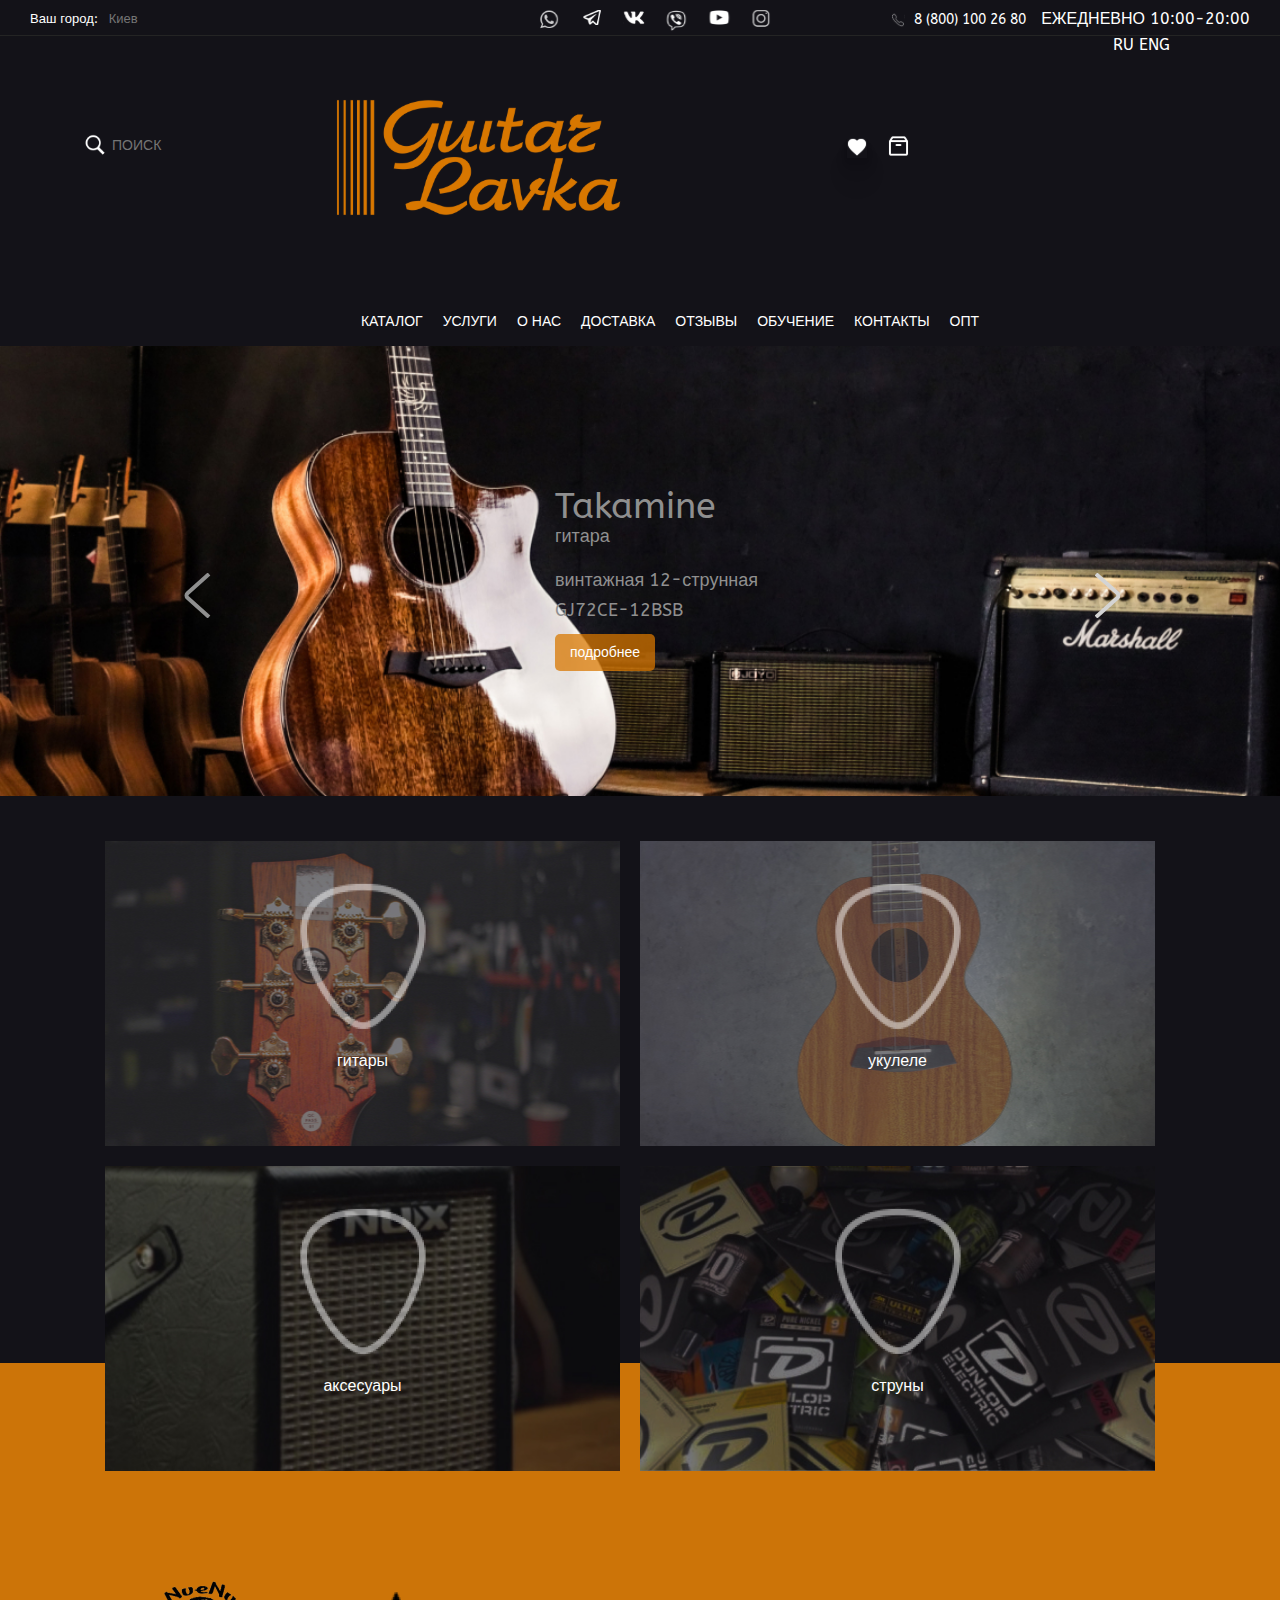
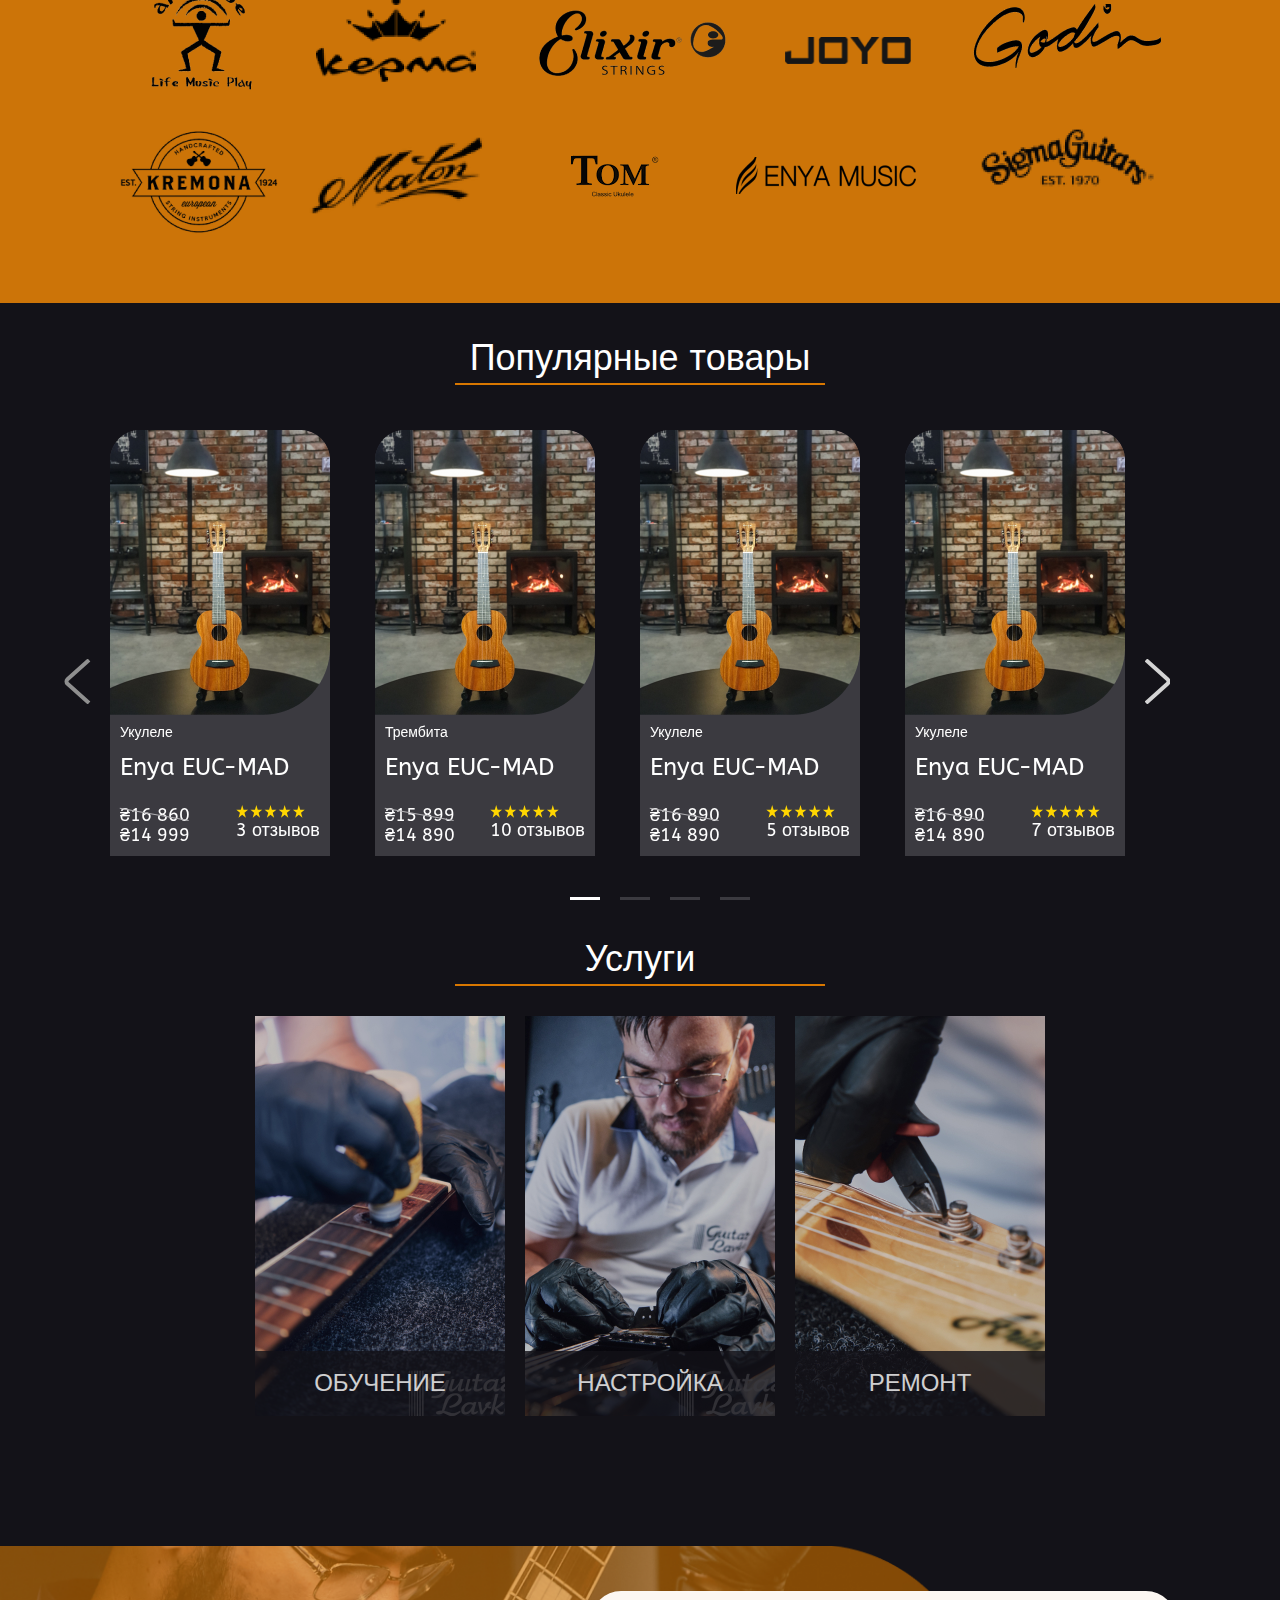
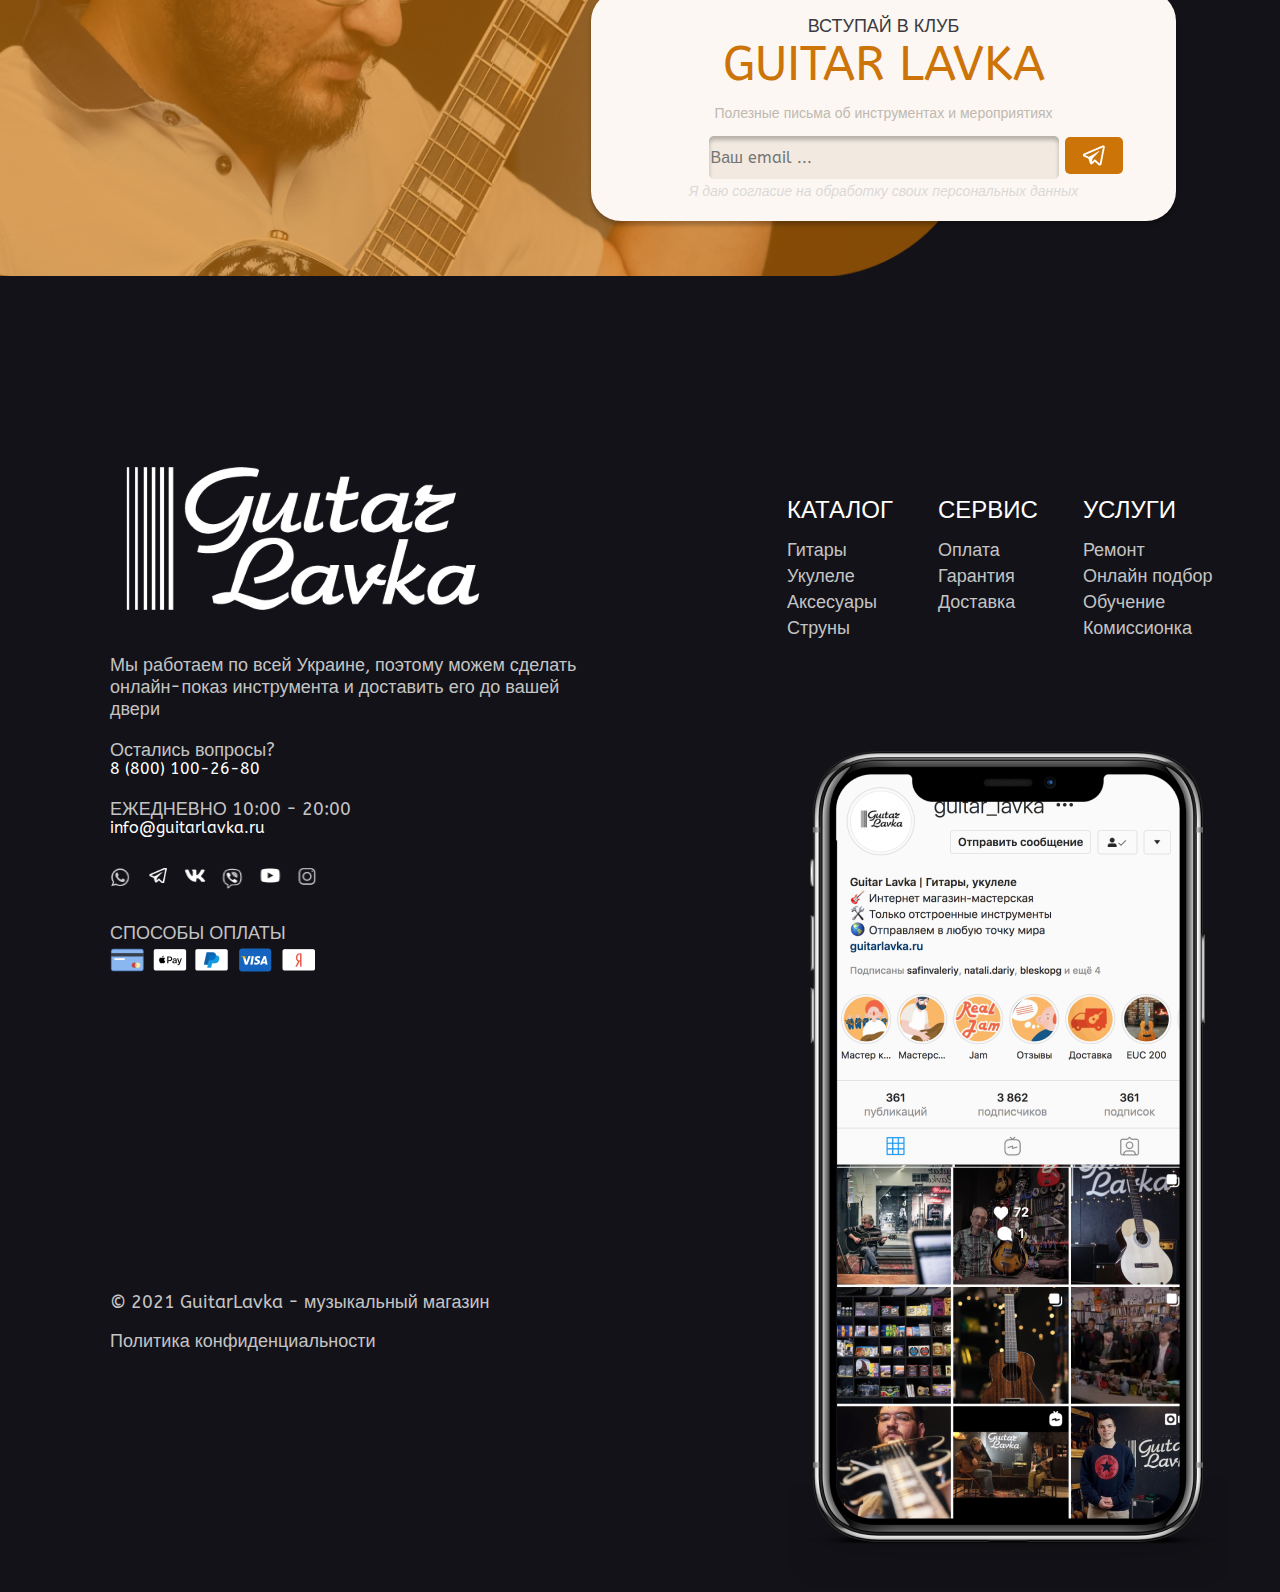
==== commit 0b635688: "Add files via upload" ====
--- a/index.html
+++ b/index.html
@@ -66,6 +66,10 @@
 					<div class="page__widget-box">
 						<img src="images/widget-box.svg" alt="widget" class="widgetbox">
 					</div>
+				</div>
+				<div class="box__lang">
+					<a href="index.html" class="box__lang-ru box__lang-active">RU</a>
+					<a href="index-eng.html" class="box__lang-eng">ENG</a>
 				</div>
 			</div>
 			<nav class="header__page-menu">
